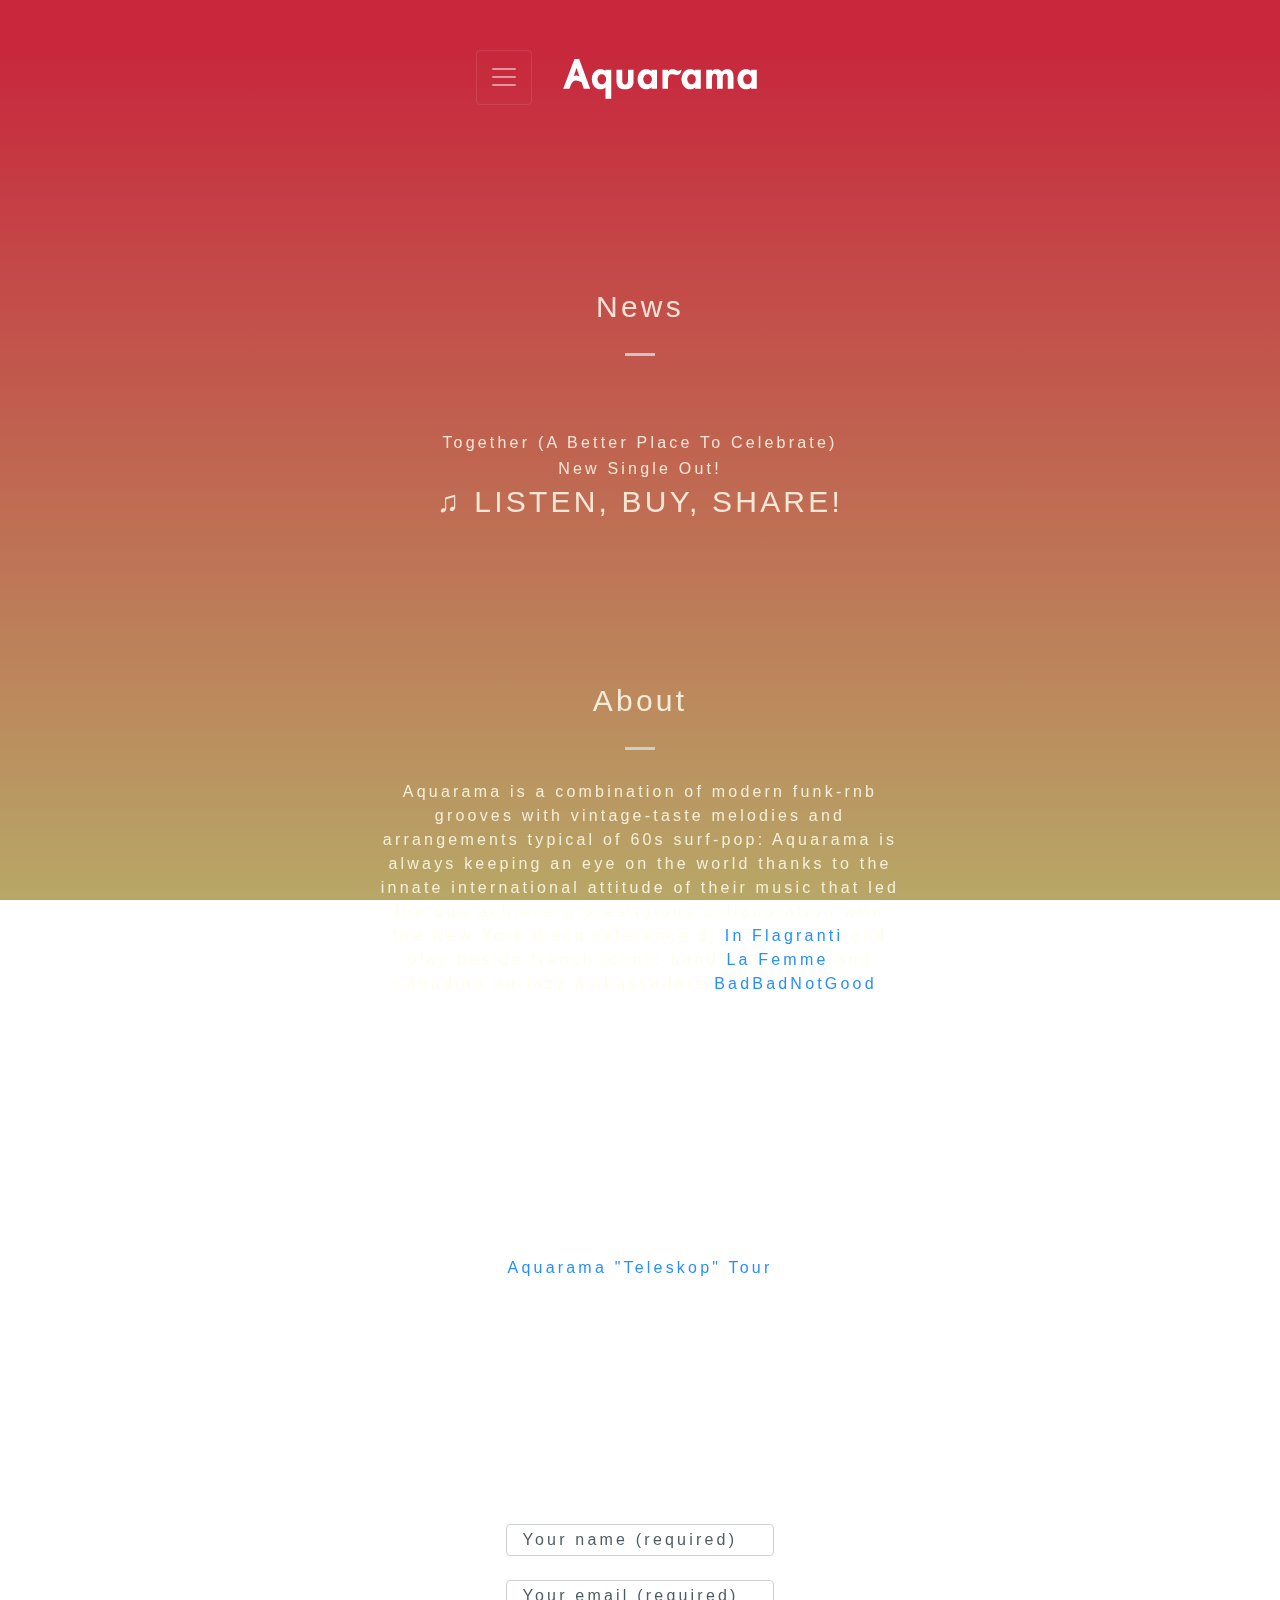
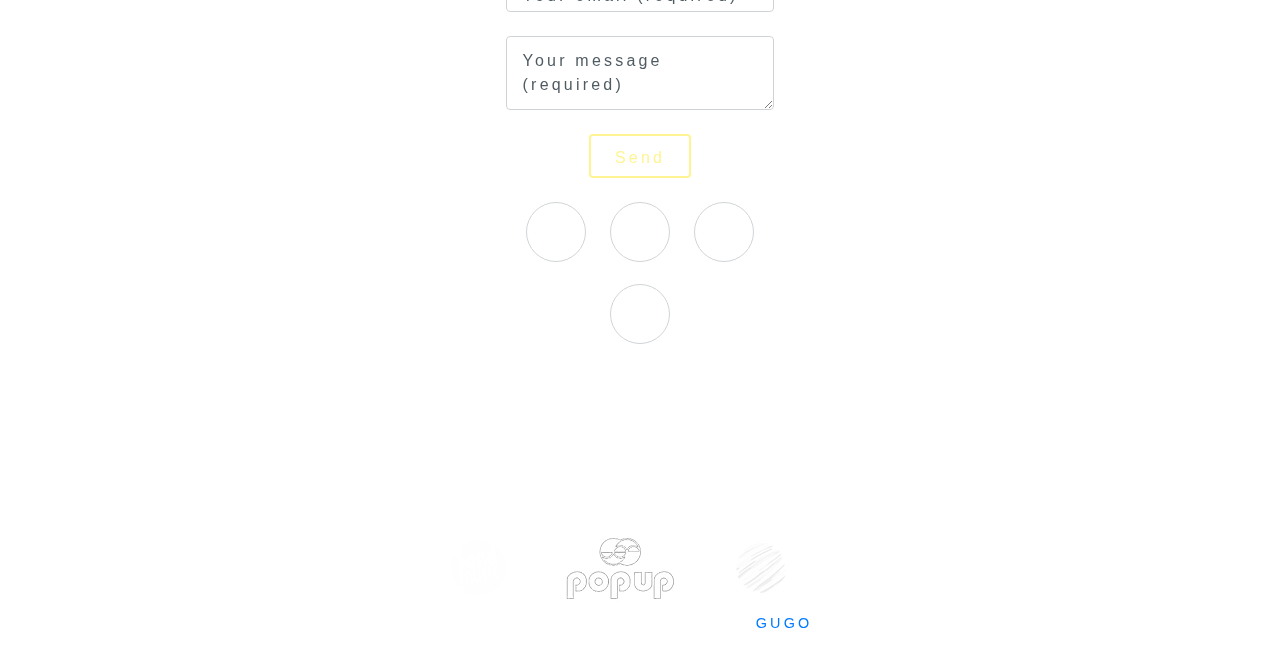
==== index.html @ 7acddb18 "Update index.html" ====
<!DOCTYPE HTML>
<!--
	Identity by HTML5 UP
	html5up.net | @ajlkn
	Free for personal and commercial use under the CCA 3.0 license (html5up.net/license)
-->
<html 	xmlns="http://www.w3.org/1999/xhtml"
		xmlns:og="http://ogp.me/ns#"
		xmlns:fb="http://www.facebook.com/2008/fbml">
	<head>
		<title>Aquarama ~ Pop Music, made in Italy</title>

  		<meta http-equiv="Content-Type" content="text/html; charset=utf-8" />
    	<meta charset='utf-8'/>
    	<meta name="robots" content="index,follow"/>
    	<meta name="author" content="GUGO">
    	<meta name="description" content="Aquarama is a Milan based pop duo. Their music is a combination of tropical grooves and 60s nuanced melodies. The debut album “Riva”, mastered by Grammy awarded Giovanni Versari, is out now on Fresh Yo! label.">
		<meta name="keywords" content="aquarama, riva, music, pop, milan, tropical, gruppo, musicale, band">
		<meta name="format-detection" content="telephone=no">
		<meta name="viewport" content="width=device-width, user-scalable=no, maximum-scale=1.0">
		<meta name="viewport" content="width=device-width, initial-scale=1" />	

		<meta property="fb:app_id" content="661350320705407" />
		<meta property="fb:admins" content="100000596375414"/>
		<meta property="og:title" content="AQUARAMA"/>
		<meta property="og:type" content="Music"/>
		<meta property="og:url" content="http://aquaramamusic.com"/>
		<meta property="og:image" content="http://aquaramamusic.com/images/lips.png"/>
		<meta property="og:description" content="Sandy warm vocal surfaces where colorful tropical rhythms glide alongside groovy basslines and vintage reverberating guitars" />

		<!-- favicon -->
	    <link rel="icon" type="image/png" href="images/favicon-16x16.png" sizes="16x16">
	    <link rel="icon" type="image/png" href="images/favicon-32x32.png" sizes="32x32">
	    <link rel="icon" type="image/png" href="images/favicon-96x96.png" sizes="96x96">
	
	    <link rel="apple-touch-icon" href="images/older-iPhone.png">
	    <link rel="apple-touch-icon" sizes="180x180" href="images/iPhone-6-Plus.png">
	    <link rel="apple-touch-icon" sizes="152x152" href="images/iPad-Retina.png">
	    <link rel="apple-touch-icon" sizes="167x167" href="images/iPad-Pro.png">


		<!--[if lte IE 8]><script src="assets/js/html5shiv.js"></script><![endif]-->
		<link rel="stylesheet" href="assets/css/main.css" />
		<!-- fontawesome -->
   		<link rel="stylesheet" href="assets/css/font-awesome/css/font-awesome.min.css">
		<!-- bootstrap css -->
    	<link rel="stylesheet" href="assets/css/bootstrap/bootstrap.min.css">
		<!-- animate CSS -->
    	<link rel="stylesheet" href="assets/css/animate/animate.css">

		<link rel="image_src" href="http://aquarama.com/images/lips.png"/>
		<!--[if lte IE 9]><link rel="stylesheet" href="assets/css/ie9.css" /><![endif]-->
		<!--[if lte IE 8]><link rel="stylesheet" href="assets/css/ie8.css" /><![endif]-->
		<noscript><link rel="stylesheet" href="assets/css/noscript.css" /></noscript>

	</head>

	<body class="is-loading">

		<script>
			  window.fbAsyncInit = function() {
			    FB.init({
			      appId      : '661350320705407',
			      xfbml      : true,
			      version    : 'v2.8'
			    });
			    FB.AppEvents.logPageView();
			  };

			  (function(d, s, id){
			     var js, fjs = d.getElementsByTagName(s)[0];
			     if (d.getElementById(id)) {return;}
			     js = d.createElement(s); js.id = id;
			     js.src = "//connect.facebook.net/en_US/sdk.js";
			     fjs.parentNode.insertBefore(js, fjs);
			   }(document, 'script', 'facebook-jssdk'));

			  
		</script>


		<div class="video-background">
    		<div class="video-foreground">
      			<iframe src="https://www.youtube.com/embed/WHdi-SFIKEo?controls=0&showinfo=0&rel=0&autoplay=1&mute=1&loop=1&playlist=tpJro1KFJJA;start=5" frameborder="0" allowfullscreen></iframe>
    		</div>
  		</div>

  	

		<!-- Wrapper -->

		<div id="wrapper">
	
			<!-- Navigation -->
	
			<nav class="navbar navbar-toggleable-md navbar-dark bg-faded">
  				<button class="navbar-toggler navbar-toggler-right" type="button" data-toggle="collapse" data-target="#navbarText" aria-controls="navbarText" aria-expanded="false" aria-label="Toggle navigation">
    			<span class="navbar-toggler-icon"></span>
  				</button>

				<a class="navbar-brand" href="http://aquaramamusic.com">
    				<img src="/images/Logo-Aquarama_W256xH80.png" width="256" height="80" class="d-inline-block align-top" alt="">
    			</a>

  				<div class="collapse navbar-collapse" id="navbarText">
    				<ul class="navbar-nav mr-auto" id="myNavStyle">
      					<li class="nav-item active">
        					<a class="nav-link" href="#about">About <span class="sr-only">(current)</span></a>
      					</li>
      					<li class="nav-item">
       						<a class="nav-link" href="#tour">Tour</a>
      					</li>
      					<li class="nav-item">
        					<a class="nav-link" href="#contact">Contact</a>
      					</li>
    				</ul>
  				</div>

			</nav>

			<!-- Main -->
	
			<section id="main">
	
				<header>					
					<span class="avatar"></span>
				</header>
	
			</section>
	
	
			<!-- News -->
	
			<section id="news">
	
				<div class="content-title wow animated fadeInDown" data-wow-duration="1s" data-wow-delay=".5s">
	
					<h2> News </h2>
					<div class="content-title-underline"></div>

					<br>
					<br>
					<h6>Together (A Better Place To Celebrate)</h6>
					<h6>New Single Out!</h6>

					<h2>
					<a href="https://ffm.to/aquarama-together" target="_blank">♫ LISTEN, BUY, SHARE!</a>

					</h2>
	
				</div>

							
				
				<br>
				<!-- 			
				<iframe src="https://open.spotify.com/follow/1/?uri=spotify:artist:7HJGhTtMvOU4rGt6iIypuc&size=detail&theme=dark" width="300" height="56" scrolling="no" frameborder="0" style="border:none; overflow:hidden;" allowtransparency="true">
				</iframe>

				<br>
				<br>

				<div class="fb-like" data-href="https://www.facebook.com/aquaramabandpage/" data-width="300" data-layout="standard" data-action="like" data-size="large" data-show-faces="true" data-share="true">
				</div>
 -->
				<br>
			
			</section>

			<!-- About -->

			<section id="about">
			
				<div class="content-title wow animated fadeInDown" data-wow-duration="1s" data-wow-delay=".5s">

					<h2> About </h2>
					<div class="content-title-underline"></div>

				</div>

				<div id="about-description">

					<p>Aquarama is a combination of modern funk-rnb grooves with vintage-taste melodies and arrangements typical of 60s surf-pop: Aquarama is always keeping an eye on the world thanks to the innate international attitude of their music that led the duo achieve a prestigious collaboration with the New York disco reference dj <a href="http://codek.com/" target="_blank">In Flagranti</a> and play beside french iconic band <a href="http://lafemmemusic.com/" target="_blank">La Femme</a> and canadian nu-jazz ambassadors <a href="http://badbadnotgood.com/" target="_blank">BadBadNotGood</a>.
					</p>

				</div>
						
			</section>


			<!-- Tour -->

			<section id="tour">
				
				<div class="content-box">
	
						<div class="content-title wow animated fadeInDown" data-wow-duration="0.5s" data-wow-delay="0.5s">
	
						<h2> Teleskop Tour Dates</h2>
						<div class="content-title-underline"></div>
	
						</div>
						
						<div class="container">
							<a href="https://www.songkick.com/artists/9107519" class="songkick-widget" data-theme="dark" data-other-artists="on" data-track-button="on" data-detect-style="true" data-font-color="#ffffff" data-background-color="#c32c2c" data-locale="en">Aquarama &quot;Teleskop&quot; Tour</a>
<script src="//widget.songkick.com/9107519/widget.js"></script>
	        	        	
							<div class="row wow animated fadeInUp" data-wow-duration="0.5s" data-wow-delay="0.5s">
	
						</div>
					</div>
				</div>	
	
			</section>


			<!-- Contact -->
		
			<section id="contact">

				<div class="content-title wow animated fadeInDown" data-wow-duration="1s" data-wow-delay=".5s">
					
					<h2> Contacts</h2>
					<div class="content-title-underline"></div>
				</div>

				<div class="contact-form">				
				
					<form id="contact-form" action="//formspree.io/info@aquaramamusic.com" method="POST">

						<div class="field">
							<input type="text" name="name" placeholder="Your name (required)">
						</div>

						<div class="field">
							<input type="email" name="_replyto" placeholder="Your email (required)">
						</div>

						<div class="field">
							<input type="hidden" name="_subject" value="Website contact" />
						</div>

						<div class="field">
							<textarea name="message" placeholder="Your message (required)"></textarea>
						</div>

						<input type="text" name="_gotcha" style="display:none" />
						<input type="submit" value="Send">
	
					</form>

					<ul class="icons">

						<li>
							<a href="https://www.facebook.com/aquaramabandpage/" target="_blank" class="fa-facebook">Facebook</a>
						</li>

						<li>
							<a href="https://www.instagram.com/aquaramaband/" target="_blank" class="fa-instagram">Instagram</a>
						</li>

						<li>
							<a href="https://open.spotify.com/artist/7HJGhTtMvOU4rGt6iIypuc" target="_blank" class="fa-spotify">Spotify</a>
						</li>

						<li>
							<a href="https://www.youtube.com/channel/UC3SkC9MnMQLpUHctrjpy8Aw" target="_blank" class="fa-youtube">Youtube</a>
						</li>

					</ul>

				</div>

				<br>
				<br>
				<br>
				<br>
				<br>
		
			</section>


			<!-- Footer -->

			<footer id="footer">

				<div class="label-wrapper">

        			<a href="https://freshyolabel.bandcamp.com/" target="_blank"><img class="labels" src="../../images/fy-w.png"></a>
        			<a href="https://www.sandmusic.fr/" target="_blank"><img class="labels" src="../../images/SandMusic_logoW.png"></a>
        			<a href="https://www.popup-records.de/" target="_blank"><img class="labels" src="../../images/Logo-Popup-negative.png"></a>
        			<a href="http://www.peermusic.it/" target="_blank"><img class="labels" src="../../images/Logo-Peer-negative.png"></a>

        		</div>

				<ul class="copyright">
					<li>&copy; Aquarama 2021</li>
					<li>Design: <a href="http://gugotorelli.com" target="_blank">GUGO</a></li>
				</ul>

			</footer>

		</div>

		<!-- Scripts -->
		<!--[if lte IE 8]><script src="assets/js/respond.min.js"></script><![endif]-->
		<script>
	
			if ('addEventListener' in window) {
				window.addEventListener('load', function() { document.body.className = document.body.className.replace(/\bis-loading\b/, ''); });
				document.body.className += (navigator.userAgent.match(/(MSIE|rv:11\.0)/) ? ' is-ie' : '');
				}
	
		</script>
				
		<script>
	
			(function(i,s,o,g,r,a,m){i['GoogleAnalyticsObject']=r;i[r]=i[r]||function(){
			(i[r].q=i[r].q||[]).push(arguments)},i[r].l=1*new Date();a=s.createElement(o),
			m=s.getElementsByTagName(o)[0];a.async=1;a.src=g;m.parentNode.insertBefore(a,m)
			})(window,document,'script','https://www.google-analytics.com/analytics.js','ga');
	
			ga('create', 'UA-69909326-2', 'auto');
			ga('send', 'pageview');
	
		</script>
	
		<script type="application/ld+json">
			
			{
				"@context": "http://schema.org",
				"@type": "MusicGroup",
				"name": "Aquarama",
				"url": "http://www.aquaramamusic.com",
				"image": [
					"../../images/Logo-Aquarama_W512xH160.png",
					"../../images/Aquarama-Mautone.png"
					],
				"sameAs": [
					"https://www.facebook.com/aquaramabandpage/",
					"https://www.instagram.com/aquaramaband/",
					"https://open.spotify.com/artist/7HJGhTtMvOU4rGt6iIypuc",
					"https://www.youtube.com/channel/UC3SkC9MnMQLpUHctrjpy8Aw"
					]
			}
	
		</script>
				
		<!-- JQuery -->
		<script src="assets/js/jquery-3.2.1.min.js"></script>

		<!-- Popper -->
		<script src="assets/js/popper.js"></script>
			
		<!-- bootstrap JS -->
		<script src="assets/js/bootstrap/bootstrap.min.js"></script>
		
		<!-- wow JS -->
		<script src="assets/js/wow/wow.min.js"></script>
		
		<!-- custom JS -->
		<script src="assets/js/custom.js"></script>

	</body>

</html>
---- assets/css/main.css ----
@charset "UTF-8";
@import url(font-awesome.min.css);
@import url("https://fonts.googleapis.com/css?family=Source+Sans+Pro:300");

/*
	Identity by HTML5 UP
	html5up.net | @ajlkn
	Free for personal and commercial use under the CCA 3.0 license (html5up.net/license)
*/

/* Reset */

	html, body, div, span, applet, object, iframe, h1, h2, h3, h4, h5, h6, p, blockquote, pre, a, abbr, acronym, address, big, cite, code, del, dfn, em, img, ins, kbd, q, s, samp, small, strike, strong, sub, sup, tt, var, b, u, i, center, dl, dt, dd, ol, ul, li, fieldset, form, label, legend, table, caption, tbody, tfoot, thead, tr, th, td, article, aside, canvas, details, embed, figure, figcaption, footer, header, hgroup, menu, nav, output, ruby, section, summary, time, mark, audio, video {
		margin: 0;
		padding: 0;
		border: 0;
		font-size: 100%;
		font: inherit;
		/*vertical-align: baseline;*/
	}

	article, aside, details, figcaption, figure, footer, header, hgroup, menu, nav, section {
		display: block;
	}

	body {
	}

	ol, ul {
		list-style: none;
	}

	blockquote, q {
		quotes: none;
	}

	blockquote:before, blockquote:after, q:before, q:after {
		content: '';
		content: none;
	}

	table {
		border-collapse: collapse;
		border-spacing: 0;
	}

	body {
		-webkit-text-size-adjust: none;
	}

/* Box Model */

	*, *:before, *:after {
		-moz-box-sizing: border-box;
		-webkit-box-sizing: border-box;
		box-sizing: border-box;
	}

/* Basic */

	@media screen and (max-width: 480px) {

		html, body {
			min-width: 320px;
		}

	}

	body.is-loading *, body.is-loading *:before, body.is-loading *:after {
		-moz-animation: none !important;
		-webkit-animation: none !important;
		-ms-animation: none !important;
		animation: none !important;
		-moz-transition: none !important;
		-webkit-transition: none !important;
		-ms-transition: none !important;
		transition: none !important;
	}

	html {
		height: 100%;
	}

	body {
		height: 100%;
		background-color: #000000;
		background-image: -moz-linear-gradient(60deg, rgba(250, 49, 76, 1) 5%, rgba(255, 242, 129, 1));
		background-image: -webkit-linear-gradient(60deg, rgba(250, 49, 76, 1) 5%, rgba(255, 242, 129, 1));
		background-image: -ms-linear-gradient(60deg, rgba(250, 49, 76, 1) 5%, rgba(255, 242, 129, 1));
		background-image: linear-gradient(60deg, rgba(250, 49, 76, 1) 5%, rgba(255, 242, 129, 1));
		background-repeat: no-repeat;
		background-size: cover;
		background-position: center center;
		background-attachment: fixed;
	}

		body:after {
			content: '';
			display: block;
			position: fixed;
			top: 0;
			left: 0;
			width: 100%;
			height: inherit;
			opacity: 0.2;
			z-index: 1;
			background-color: #000000;
			/*background-image: url("images/overlay.png"), -moz-linear-gradient(60deg, rgba(255, 165, 150, 0.5) 5%, rgba(0, 228, 255, 0.35));
			background-image: url("images/overlay.png"), -webkit-linear-gradient(60deg, rgba(255, 165, 150, 0.5) 5%, rgba(0, 228, 255, 0.35));
			background-image: url("images/overlay.png"), -ms-linear-gradient(60deg, rgba(255, 165, 150, 0.5) 5%, rgba(0, 228, 255, 0.35));
			background-image: url("images/overlay.png"), linear-gradient(60deg, rgba(255, 165, 150, 0.5) 5%, rgba(0, 228, 255, 0.35));*/
			background-repeat: repeat,			no-repeat;
			background-size: 100px 100px, cover;
			background-position: top left,		center center;
			-moz-transition: opacity 1.75s ease-out;
			-webkit-transition: opacity 1.75s ease-out;
			-ms-transition: opacity 1.75s ease-out;
			transition: opacity 1.75s ease-out;
		}

		body.is-loading:after {
			opacity: 1;
		}

/* Type */

	body, input, select, textarea {
		color: #f3f3f3;
		font-family: "Source Sans Pro", Helvetica, sans-serif;
		font-size: 14pt;
		font-weight: 300;
		letter-spacing: 0.2em;
		/*text-transform: uppercase;*/
	}

		@media screen and (max-width: 1680px) {

			body, input, select, textarea {
				font-size: 11pt;
			}

		}

		@media screen and (max-width: 480px) {

			body, input, select, textarea {
				font-size: 10pt;
				/*line-height: 1.75;*/
			}

		}

	a {
		-moz-transition: color 0.2s ease, border-color 0.2s ease;
		-webkit-transition: color 0.2s ease, border-color 0.2s ease;
		-ms-transition: color 0.2s ease, border-color 0.2s ease;
		transition: color 0.2s ease, border-color 0.2s ease;
		color: inherit;
		text-decoration: none;
	}

		a:before {
			-moz-transition: color 0.2s ease, text-shadow 0.2s ease;
			-webkit-transition: color 0.2s ease, text-shadow 0.2s ease;
			-ms-transition: color 0.2s ease, text-shadow 0.2s ease;
			transition: color 0.2s ease, text-shadow 0.2s ease;
		}

		a:hover {
			color: #005e9f;
		}

	strong, b {
		color: #fff281;
		font-style: bold;
	}

	em, i {
		font-style: italic;
	}

	p {
		margin: 0 0 1.5em 0;
	}

	h1, h2, h3, h4, h5, h6 {
		color: #f3f3f3;
		/*line-height: 1em;*/
		margin: 0 0 0.75em 0;
	}

		h1 a, h2 a, h3 a, h4 a, h5 a, h6 a {
			color: inherit;
			text-decoration: none;
		}
/*
	h1 {
		font-size: 1.4em;
		letter-spacing: 0.22em;
		margin: 0 0 0.525em 0;
	}

	#contact {
		color: #fff281;
	}

	h2 {
		font-size: 0.8em;
	}

	h3 {
		font-size: 0.6em;
	}

	h4 {
		font-size: 2em;
		color: #fff281 !important;
	}

	h5 {
		font-size: 1.4em;
		color: #fff281 !important;
	}

	h6 {
		font-size: 0.4em;
	}*/

	@media screen and (max-width: 480px) {

		h1 {
			font-size: 1.65em;
		}

	}

	sub {
		font-size: 0.8em;
		position: relative;
		top: 0.5em;
	}

	sup {
		font-size: 0.8em;
		position: relative;
		top: -0.5em;
	}

	hr {
		border: 0;
		border-bottom: solid 1px #c8cccf;
		margin: 3em 0;
	}

	




/* Form */


div .contact-form{
	width: 80%;
	margin: auto;
}
	form {
		margin: 0 0 1.5em 0;
	}

		form > .field {
			margin: 0 0 1.5em 0;
		}

			form > .field > :last-child {
				margin-bottom: 0;
			}

	label {
		color: #313f47;
		display: block;
		font-size: 0.5em;
		margin: 0 0 0.75em 0;
	}

	input[type="text"],
	input[type="password"],
	input[type="email"],
	input[type="tel"],
	select,
	textarea {
		-moz-appearance: none;
		-webkit-appearance: none;
		-ms-appearance: none;
		appearance: none;
		border-radius: 4px;
		border: solid 1px #c8cccf;
		color: #616f77;
		display: block;
		outline: 0;
		padding: 0 1em;
		text-decoration: none;
		width: 100%;
	}

		input[type="text"]:invalid,
		input[type="password"]:invalid,
		input[type="email"]:invalid,
		input[type="tel"]:invalid,
		select:invalid,
		textarea:invalid {
			box-shadow: none;
		}

		input[type="text"]:focus,
		input[type="password"]:focus,
		input[type="email"]:focus,
		input[type="tel"]:focus,
		select:focus,
		textarea:focus {
			border-color: #ff7496;
		}

	.select-wrapper {
		text-decoration: none;
		display: block;
		position: relative;
	}

		.select-wrapper:before {
			content: "";
			-moz-osx-font-smoothing: grayscale;
			-webkit-font-smoothing: antialiased;
			font-family: FontAwesome;
			font-style: normal;
			font-weight: normal;
			text-transform: none !important;
		}

		.select-wrapper:before {
			color: #c8cccf;
			display: block;
			height: 2.75em;
			line-height: 2.75em;
			pointer-events: none;
			position: absolute;
			right: 0;
			text-align: center;
			top: 0;
			width: 2.75em;
		}

		.select-wrapper select::-ms-expand {
			display: none;
		}

	input[type="text"],
	input[type="password"],
	input[type="email"],
	select {
		height: 2.0em;
	}

	textarea {
		padding: 0.75em 1em;
	}

	input[type="checkbox"],
	input[type="radio"] {
		-moz-appearance: none;
		-webkit-appearance: none;
		-ms-appearance: none;
		appearance: none;
		display: block;
		float: left;
		margin-right: -2em;
		opacity: 0;
		width: 1em;
		z-index: -1;
	}

		input[type="checkbox"] + label,
		input[type="radio"] + label {
			text-decoration: none;
			color: #616f77;
			cursor: pointer;
			display: inline-block;
			font-size: 1em;
			font-weight: 300;
			padding-left: 2.4em;
			padding-right: 0.75em;
			position: relative;
		}

			input[type="checkbox"] + label:before,
			input[type="radio"] + label:before {
				-moz-osx-font-smoothing: grayscale;
				-webkit-font-smoothing: antialiased;
				font-family: FontAwesome;
				font-style: normal;
				font-weight: normal;
				text-transform: none !important;
			}

			input[type="checkbox"] + label:before,
			input[type="radio"] + label:before {
				border-radius: 4px;
				border: solid 1px #c8cccf;
				content: '';
				display: inline-block;
				height: 1.65em;
				left: 0;
				line-height: 1.58125em;
				position: absolute;
				text-align: center;
				top: 0.15em;
				width: 1.65em;
			}

		input[type="checkbox"]:checked + label:before,
		input[type="radio"]:checked + label:before {
			color: #ff7496;
			content: '\f00c';
		}

		input[type="checkbox"]:focus + label:before,
		input[type="radio"]:focus + label:before {
			border-color: #ff7496;
		}

	input[type="checkbox"] + label:before {
		border-radius: 4px;
	}

	input[type="radio"] + label:before {
		border-radius: 100%;
	}

	::-webkit-input-placeholder {
		color: #313f47 !important;
		opacity: 1.0;
	}

	:-moz-placeholder {
		color: #313f47 !important;
		opacity: 1.0;
	}

	::-moz-placeholder {
		color: #313f47 !important;
		opacity: 1.0;
	}

	:-ms-input-placeholder {
		color: #313f47 !important;
		opacity: 1.0;
	}

	.formerize-placeholder {
		color: #313f47 !important;
		opacity: 1.0;
	}

/* Icon */

	.icon {
		text-decoration: none;
		position: relative;
		border-bottom: none;
	}

		.icon:before {
			-moz-osx-font-smoothing: grayscale;
			-webkit-font-smoothing: antialiased;
			font-family: FontAwesome;
			font-style: normal;
			font-weight: normal;
			text-transform: none !important;
		}

		.icon > .label {
			display: none;
		}

/* List */

	ol {
		list-style: decimal;
		margin: 0 0 1.5em 0;
		padding-left: 1.25em;
	}

		ol li {
			padding-left: 0.25em;
		}

	ul {
		list-style: disc;
		margin: 0 0 1.5em 0;
		padding-left: 1em;
	}

		ul li {
			padding-left: 0.5em;
		}

		ul.alt {
			list-style: none;
			padding-left: 0;
		}

			ul.alt li {
				border-top: solid 1px #c8cccf;
				padding: 0.5em 0;
			}

				ul.alt li:first-child {
					border-top: 0;
					padding-top: 0;
				}

		ul.icons {
			cursor: default;
			list-style: none;
			padding-left: 0;
			margin-top: -0.675em;
		}

			ul.icons li {
				display: inline-block;
				padding: 0.675em 0.5em;
			}

				ul.icons li a {
					text-decoration: none;
					position: relative;
					display: block;
					width: 3.75em;
					height: 3.75em;
					border-radius: 100%;
					border: solid 1px #c8cccf;
					line-height: 3.75em;
					overflow: hidden;
					text-align: center;
					text-indent: 3.75em;
					white-space: nowrap;
				}

					ul.icons li a:before {
						-moz-osx-font-smoothing: grayscale;
						-webkit-font-smoothing: antialiased;
						font-family: FontAwesome;
						font-style: normal;
						font-weight: normal;
						text-transform: none !important;
					}

					ul.icons li a:before {
						color: #ffffff;
						/*text-shadow: 1.25px 0px 0px #c8cccf, -1.25px 0px 0px #c8cccf, 0px 1.25px 0px #c8cccf, 0px -1.25px 0px #c8cccf;*/
					}

					ul.icons li a:hover:before {
						text-shadow: 1.25px 0px 0px #ff7496, -1.25px 0px 0px #ff7496, 0px 1.25px 0px #ff7496, 0px -1.25px 0px #ff7496;
					}

					ul.icons li a:before {
						position: absolute;
						top: 0;
						left: 0;
						width: inherit;
						height: inherit;
						font-size: 1.85rem;
						line-height: inherit;
						text-align: center;
						text-indent: 0;
					}

					ul.icons li a:hover {
						border-color: #ff7496;
					}

			@media screen and (max-width: 480px) {

				ul.icons li a:before {
					font-size: 1.5rem;
				}

			}

		ul.actions {
			cursor: default;
			list-style: none;
			padding-left: 0;
		}

			ul.actions li {
				display: inline-block;
				padding: 0 0.75em 0 0;
				vertical-align: middle;
			}

				ul.actions li:last-child {
					padding-right: 0;
				}

	dl {
		margin: 0 0 1.5em 0;
	}

		dl dt {
			display: block;
			margin: 0 0 0.75em 0;
		}

		dl dd {
			margin-left: 1.5em;
		}

/* Button */

	input[type="submit"],
	input[type="reset"],
	input[type="button"],
	button,
	.button {
		-moz-appearance: none;
		-webkit-appearance: none;
		-ms-appearance: none;
		appearance: none;
		-moz-transition: background-color 0.2s ease-in-out, border-color 0.2s ease-in-out, color 0.2s ease-in-out;
		-webkit-transition: background-color 0.2s ease-in-out, border-color 0.2s ease-in-out, color 0.2s ease-in-out;
		-ms-transition: background-color 0.2s ease-in-out, border-color 0.2s ease-in-out, color 0.2s ease-in-out;
		transition: background-color 0.2s ease-in-out, border-color 0.2s ease-in-out, color 0.2s ease-in-out;
		display: inline-block;
		height: 2.75em;
		line-height: 2.75em;
		padding: 0 1.5em;
		background-color: transparent;
		border-radius: 4px;
		border: solid 2px #fff281;
		color: #fff281 !important;
		cursor: pointer;
		text-align: center;
		text-decoration: none;
		white-space: nowrap;
	}

		input[type="submit"]:hover,
		input[type="reset"]:hover,
		input[type="button"]:hover,
		button:hover,
		.button:hover {
			border-color: #005e9f;
			color: #005e9f !important;
		}

		input[type="submit"].icon,
		input[type="reset"].icon,
		input[type="button"].icon,
		button.icon,
		.button.icon {
			padding-left: 1.35em;
		}

			input[type="submit"].icon:before,
			input[type="reset"].icon:before,
			input[type="button"].icon:before,
			button.icon:before,
			.button.icon:before {
				margin-right: 0.5em;
			}

		input[type="submit"].fit,
		input[type="reset"].fit,
		input[type="button"].fit,
		button.fit,
		.button.fit {
			display: block;
			width: 100%;
			margin: 0 0 0.75em 0;
		}

		input[type="submit"].small,
		input[type="reset"].small,
		input[type="button"].small,
		button.small,
		.button.small {
			font-size: 0.8em;
		}

		input[type="submit"].big,
		input[type="reset"].big,
		input[type="button"].big,
		button.big,
		.button.big {
			font-size: 1.35em;
		}

		input[type="submit"].disabled, input[type="submit"]:disabled,
		input[type="reset"].disabled,
		input[type="reset"]:disabled,
		input[type="button"].disabled,
		input[type="button"]:disabled,
		button.disabled,
		button:disabled,
		.button.disabled,
		.button:disabled {
			-moz-pointer-events: none;
			-webkit-pointer-events: none;
			-ms-pointer-events: none;
			pointer-events: none;
			opacity: 0.5;
		}

/* GENERAL CONTENT */

.content-box {
    padding: 60px 0;
}

.content-title h2 {
    font-size: 30px;
    font-weight: 500;
    text-align: center;
    margin: 0 0 30px 0;
}

.content-title-underline {
    width: 30px;
    height: 3px;
    background-color: #CFDBD5;
    margin: 0 auto 30px auto;
}

/* NAVIGATION */

#myNavStyle a {
	color: #fffded;
}

/* Main */

	#main {
		position: relative;
		max-width: 100%;
		min-width: 27em;
		padding: 4.5em 3em 1em 3em ;
		/*background: rgba(255,255,0,0);*/
		/*background-color: #e6314c;*/
		color: #fffded;;
		border-radius: 4px;
		cursor: default;
		opacity: 0.9;
		text-align: center;
		-moz-transform-origin: 50% 50%;
		-webkit-transform-origin: 50% 50%;
		-ms-transform-origin: 50% 50%;
		transform-origin: 50% 50%;
		-moz-transform: rotateX(0deg);
		-webkit-transform: rotateX(0deg);
		-ms-transform: rotateX(0deg);
		transform: rotateX(0deg);
		-moz-transition: opacity 1s ease, -moz-transform 1s ease;
		-webkit-transition: opacity 1s ease, -webkit-transform 1s ease;
		-ms-transition: opacity 1s ease, -ms-transform 1s ease;
		transition: opacity 1s ease, transform 1s ease;
	}



/*	#message {
		max-width: 480px;
		margin: auto;
		padding: 10px;
		background-color: rgba(29,29,28,0.5);
	}*/

	.fb-like {
		margin: 10px;
	}

	#main span {
		opacity: 0.95;
	}


		@media screen and (max-width: 480px) {

			#main {
				min-width: 0;
				width: 100%;
				padding: 4em 2em 2.5em 2em ;
			}

			#main .avatar:before {
				left: -2em;
				width: calc(100% + 4em);
			}

			#bgvid {
        		display: none;
    		}

    		#logo-aquarama {
    			left: -2em;
    			width: calc(100% + 4em);
    		}

		}

		body.is-loading #main {
			opacity: 0;
			-moz-transform: rotateX(15deg);
			-webkit-transform: rotateX(15deg);
			-ms-transform: rotateX(15deg);
			transform: rotateX(15deg);
		}

/* News */
	
	#news {
		position: relative;
		max-width: 50%;
		min-width: 27em;
		padding: 4.5em 3em 1em 3em ;
		/*background: rgba(255,255,0,0);*/
		/*background-color: #fff281;*/
		color: #fffded;;
		border-radius: 4px;
		cursor: default;
		opacity: 0.85;
		text-align: center;
	}

/* About */
	
	#about {
		position: relative;
		max-width: 50%;
		min-width: 27em;
		padding: 4.5em 3em 1em 3em ;
		/*background: rgba(255,255,0,0);*/
		/*background-color: #fff281;*/
		color: #fffded;;
		border-radius: 4px;
		cursor: default;
		opacity: 0.85;
		text-align: center;
	}

/* Tour */

	#tour {
		position: relative;
		width: 70%;
		min-width: 27em;
		padding: 4.5em 3em 1em 3em ;
		/*background: rgba(255,255,0,0);*/
		/*background-color: #3fada8;*/
		color: #fffded;
		border-radius: 4px;
		cursor: default;
		opacity: 0.85;
		text-align: center;
	}

	.tour-item {
/*    padding: 20px 0;*/
    margin-bottom: 20px;
    cursor: pointer;
	}

	.tour-item-date a {
	    float: left;
	    padding: 15px;
	    margin-bottom: 25px;
	    margin-right: 25px;
	    width: 120px;
	    height: 100px;
	    text-align: center;
	    color: #fff281;
	}
	
	.tour-item:hover .tour-item-date a {
	    background-color: #242423;
	    color: #005e9f;
	}
	
	.tour-item-title h3 {
	    font-size: 15px;
	    font-weight: 200;
	    margin: 0 0 10px 0;
	    color: #fff281;
	    text-align: left;
	}
	
	.tour-item-info {
	    margin: 0;
	    padding-left: 85px;
	    text-align: left;
	}

	.tour-item-info a {
		font-size: 9px;
	    font-weight: 200;
	    line-height: 1px;
	    margin: 0 0 10px 0;
	    color: #fffded;
	    text-align: left;
	}
	.tour-siae-info a {
		font-size: 9px;
	    font-weight: 200;
	    line-height: 1px;
	    margin: 0 0 10px 0;
	    color: #e6314c;
	    text-align: left;
	}

/* Contact */

	#contact {
		position: relative;
		max-width: 50%;
		min-width: 27em;
		padding: 4.5em 3em 1em 3em ;
		/*background: rgba(255,255,0,0);*/
		/*background-color: #005e9f	;*/
		border-radius: 4px;
		cursor: default;
		color: #fffded;
		opacity: 0.85;
		text-align: center;
	}

/* Footer */

	#footer {
		-moz-align-self: -moz-flex-end;
		-webkit-align-self: -webkit-flex-end;
		-ms-align-self: -ms-flex-end;
		align-self: flex-end;
		width: 100%;
		padding: 1em 0 0 0;
		color: rgba(255, 255, 255, 0.75);
		cursor: default;
		text-align: center;
	}

		#footer .copyright {
			margin: 0;
			padding: 0;
			font-size: 0.9em;
			list-style: none;
		}

			#footer .copyright li {
				display: inline-block;
				margin: 0 0 0 0.45em;
				padding: 0 0 0 0.85em;
				border-left: solid 1px rgba(255, 255, 255, 0.5);
				line-height: 1;
			}

				#footer .copyright li:first-child {
					border-left: 0;
				}

	img.labels {
		/*background-color: red;*/
		margin: auto;
		margin: 10px 26px;
		height: 20%;
	}

/* Wrapper */

	#wrapper {
		display: -moz-flex;
		display: -webkit-flex;
		display: -ms-flex;
		display: flex;
		-moz-align-items: center;
		-webkit-align-items: center;
		-ms-align-items: center;
		align-items: center;
		-moz-justify-content: space-between;
		-webkit-justify-content: space-between;
		-ms-justify-content: space-between;
		justify-content: space-between;
		-moz-flex-direction: column;
		-webkit-flex-direction: column;
		-ms-flex-direction: column;
		flex-direction: column;
		-moz-perspective: 1000px;
		-webkit-perspective: 1000px;
		-ms-perspective: 1000px;
		perspective: 1000px;
		position: relative;
		min-height: 100%;
		padding: 1.5em;
		z-index: 2;
	}

		#wrapper > * {
			z-index: 1;
		}

		#wrapper:before {
			content: '';
			display: block;
		}

		@media screen and (max-width: 360px) {

			#wrapper {
				padding: 0.75em;
			}

		}

		body.is-ie #wrapper {
			height: 100%;
		}

.video-background {
  	background-image: -moz-linear-gradient(180deg, rgba(250, 49, 76, 1) 5%, rgba(230, 210, 129, 1));
	background-image: -webkit-linear-gradient(180deg, rgba(250, 49, 76, 1) 5%, rgba(230, 210, 129, 1));
	background-image: -ms-linear-gradient(180deg, rgba(250, 49, 76, 1) 5%, rgba(230, 210, 129, 1));
	background-image: linear-gradient(180deg, rgba(250, 49, 76, 1) 5%, rgba(230, 210, 129, 1));
	background-repeat: no-repeat;
	background-size: cover;
	background-position: center center;
  position: fixed;
  top: 0; right: 0; bottom: 0; left: 0;
  z-index: -99;
}

.video-foreground,
.video-background iframe {
  position: absolute;
  top: 0;
  left: 0;
  width: 100%;
  height: 100%;
  pointer-events: none;
}


@media (min-aspect-ratio: 16/9) {
	.video-foreground { height: 300%; top: -100%; }
}

@media (max-aspect-ratio: 16/9) {
	.video-foreground { width: 300%; left: -100%; }
}

@media only screen and (max-width: 768px) {
.video-foreground {display:none;} 
	body {
		background-color: #ffffff;
		background-image: -moz-linear-gradient(60deg, rgba(250, 49, 76, 1) 5%, rgba(255, 242, 129, 1));
		background-image: -webkit-linear-gradient(60deg, rgba(250, 49, 76, 1) 5%, rgba(255, 242, 129, 1));
		background-image: -ms-linear-gradient(60deg, rgba(250, 49, 76, 1) 5%, rgba(255, 242, 129, 1));
		background-image: linear-gradient(60deg, rgba(250, 49, 76, 1) 5%, rgba(255, 242, 129, 1));
		background-repeat: no-repeat;
		background-size: cover;
		background-position: center center;
	}
}

@media screen and (max-width: 480px) {
.video-foreground {display:none;} 
	body {
		background-color: #ffffff;
		background-image: -moz-linear-gradient(60deg, rgba(250, 49, 76, 1) 5%, rgba(255, 242, 129, 1));
		background-image: -webkit-linear-gradient(60deg, rgba(250, 49, 76, 1) 5%, rgba(255, 242, 129, 1));
		background-image: -ms-linear-gradient(60deg, rgba(250, 49, 76, 1) 5%, rgba(255, 242, 129, 1));
		background-image: linear-gradient(60deg, rgba(250, 49, 76, 1) 5%, rgba(255, 242, 129, 1));
		background-repeat: no-repeat;
		background-size: cover;
		background-position: center center;
	}
}
---- assets/css/ie9.css ----
/*
	Identity by HTML5 UP
	html5up.net | @ajlkn
	Free for personal and commercial use under the CCA 3.0 license (html5up.net/license)
*/

/* Basic */

	body {
		background-image: url("../../images/bg.jpg");
		background-repeat: no-repeat;
		background-size: cover;
		background-position: bottom center;
		background-attachment: fixed;
	}

		body:after {
			display: none;
		}

/* List */

	ul.icons li a:before {
		color: #c8cccf;
	}

	ul.icons li a:hover:before {
		color: #ff7496;
	}

/* Wrapper */

	#wrapper {
		text-align: center;
	}

/* Main */

	#main {
		display: inline-block;
	}
---- assets/css/ie8.css ----
/*
	Identity by HTML5 UP
	html5up.net | @ajlkn
	Free for personal and commercial use under the CCA 3.0 license (html5up.net/license)
*/

/* List */

	ul.icons li a {
		-ms-behavior: url("assets/js/PIE.htc");
	}

		ul.icons li a:before {
			text-align: center;
			font-size: 26px;
		}

/* Main */

	#main {
		-ms-behavior: url("assets/js/PIE.htc");
	}

		#main .avatar img {
			-ms-behavior: url("assets/js/PIE.htc");
		}

/* Footer */

	#footer {
		color: #fff;
	}

		#footer .copyright li {
			border-left: solid 1px #fff;
		}
---- assets/css/noscript.css ----
/*
	Identity by HTML5 UP
	html5up.net | @ajlkn
	Free for personal and commercial use under the CCA 3.0 license (html5up.net/license)
*/

/* Basic */

	body:after {
		display: none;
	}

/* Main */

	#main {
		-moz-transform: none !important;
		-webkit-transform: none !important;
		-ms-transform: none !important;
		transform: none !important;
		opacity: 1 !important;
	}
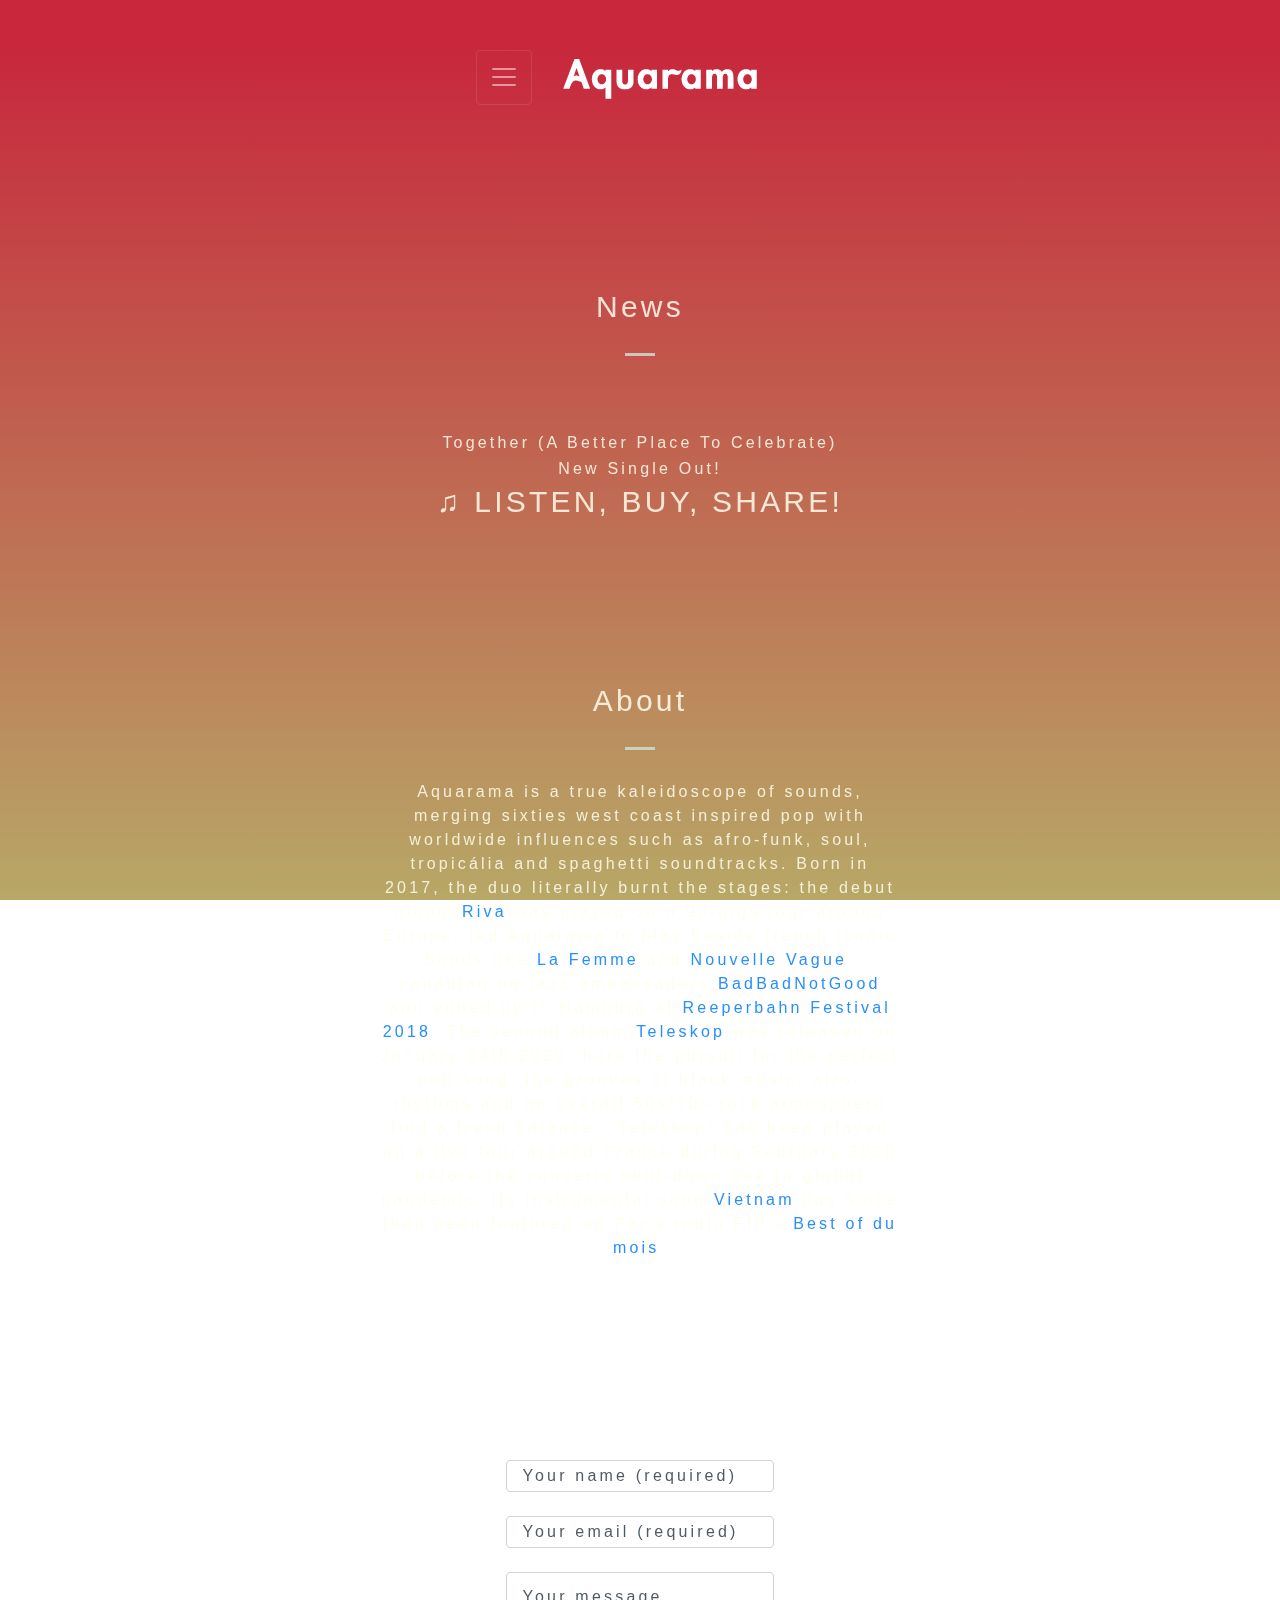
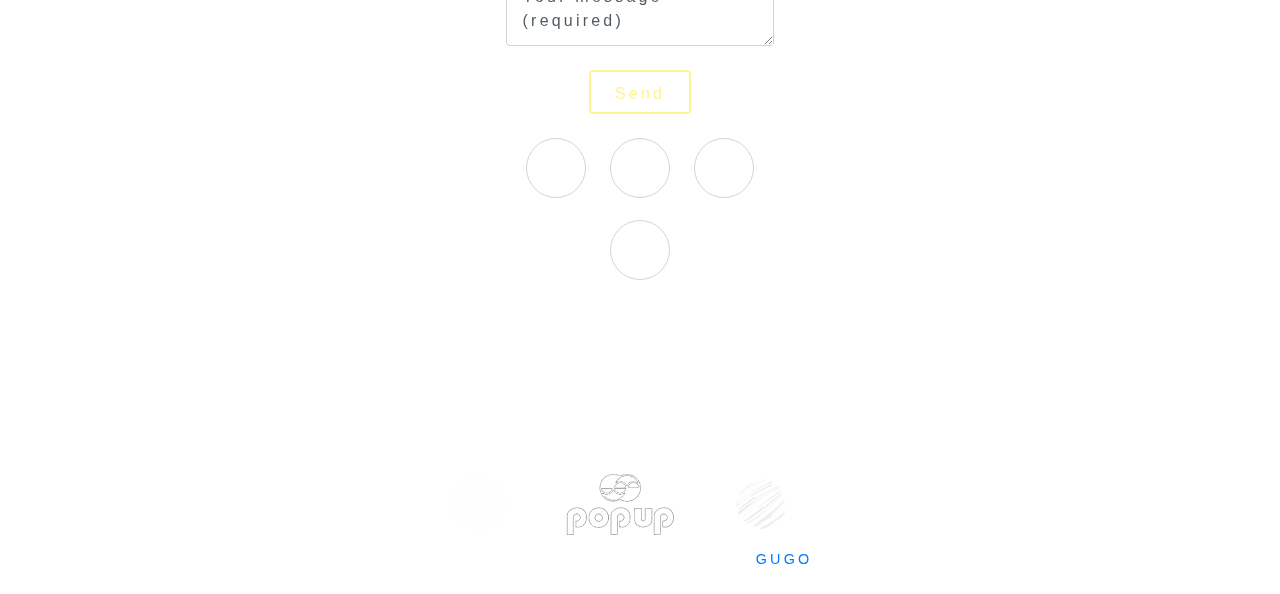
==== commit d0b33070: "New Bio" ====
--- a/index.html
+++ b/index.html
@@ -19,6 +19,7 @@
 		<meta name="format-detection" content="telephone=no">
 		<meta name="viewport" content="width=device-width, user-scalable=no, maximum-scale=1.0">
 		<meta name="viewport" content="width=device-width, initial-scale=1" />	
+		<meta name="facebook-domain-verification" content="xu0tg312lqvwdsi2pb9ad7otkqo07y" />
 
 		<meta property="fb:app_id" content="661350320705407" />
 		<meta property="fb:admins" content="100000596375414"/>
@@ -179,9 +180,8 @@
 				</div>
 
 				<div id="about-description">
-
-					<p>Aquarama is a combination of modern funk-rnb grooves with vintage-taste melodies and arrangements typical of 60s surf-pop: Aquarama is always keeping an eye on the world thanks to the innate international attitude of their music that led the duo achieve a prestigious collaboration with the New York disco reference dj <a href="http://codek.com/" target="_blank">In Flagranti</a> and play beside french iconic band <a href="http://lafemmemusic.com/" target="_blank">La Femme</a> and canadian nu-jazz ambassadors <a href="http://badbadnotgood.com/" target="_blank">BadBadNotGood</a>.
-					</p>
+					<p>Aquarama is a true kaleidoscope of sounds, merging sixties west coast inspired pop with worldwide influences such as afro-funk, soul, tropicália and spaghetti soundtracks.
+					Born in 2017, the duo literally burnt the stages: the debut album <a href="https://spoti.fi/3coPKhp" target="_blank">Riva</a> was played on a 90-gigs tour around Europe, led Aquarama to play beside french iconic bands like <a href="http://lafemmemusic.com/" target="_blank">La Femme</a> and <a href="https://en.wikipedia.org/wiki/Nouvelle_Vague_(band)" target="_blank">Nouvelle Vague</a>, canadian nu-jazz ambassadors <a href="http://badbadnotgood.com/" target="_blank">BadBadNotGood</a> and ended up in Hamburg at <a href="https://www.reeperbahnfestival.com/en/frontpage" target="_blank">Reeperbahn Festival 2018</a>. The second album <a href="https://spoti.fi/3daXgLM" target="_blank">Teleskop</a> was released on January 24th 2020, here the pursuit for the perfect pop song, the grooves of black music, afro-rhythms and an overall 60s/70s rock atmosphere find a fresh balance. "Teleskop" has been played on a live tour around France during February 2020 before the concerts shut-down due to global pandemic. Its instrumental song <a href="https://spoti.fi/2QBh2bD" target="_blank">Vietnam</a> has since then been featured on Paris radio FIP's <a href="https://open.spotify.com/playlist/4nutUe1JAzhJSna4mwSIw1?si=mWt4QxFASwep5gZHaMrC8Q" target="_blank">Best of du mois</a>.</p>
 
 				</div>
 						
@@ -190,7 +190,7 @@
 
 			<!-- Tour -->
 
-			<section id="tour">
+<!-- 			<section id="tour">
 				
 				<div class="content-box">
 	
@@ -211,7 +211,7 @@
 					</div>
 				</div>	
 	
-			</section>
+			</section> -->
 
 
 			<!-- Contact -->
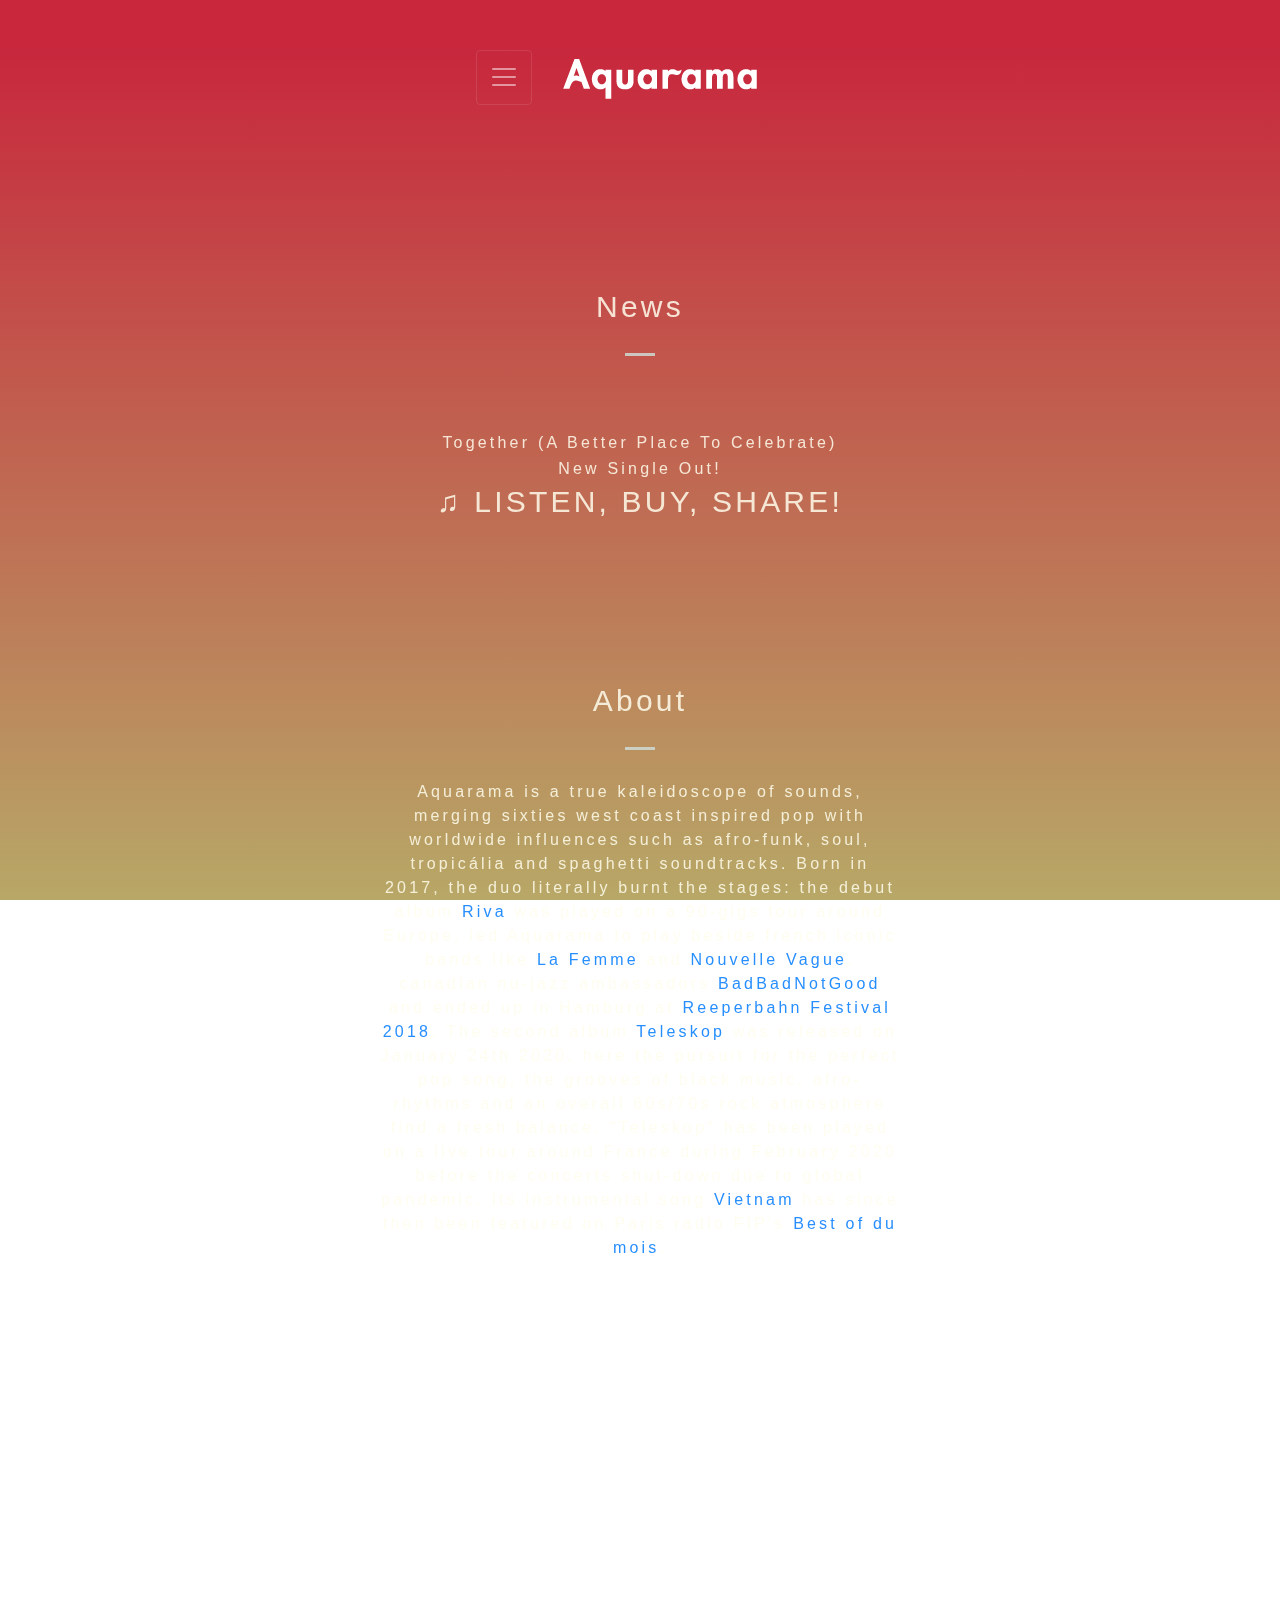
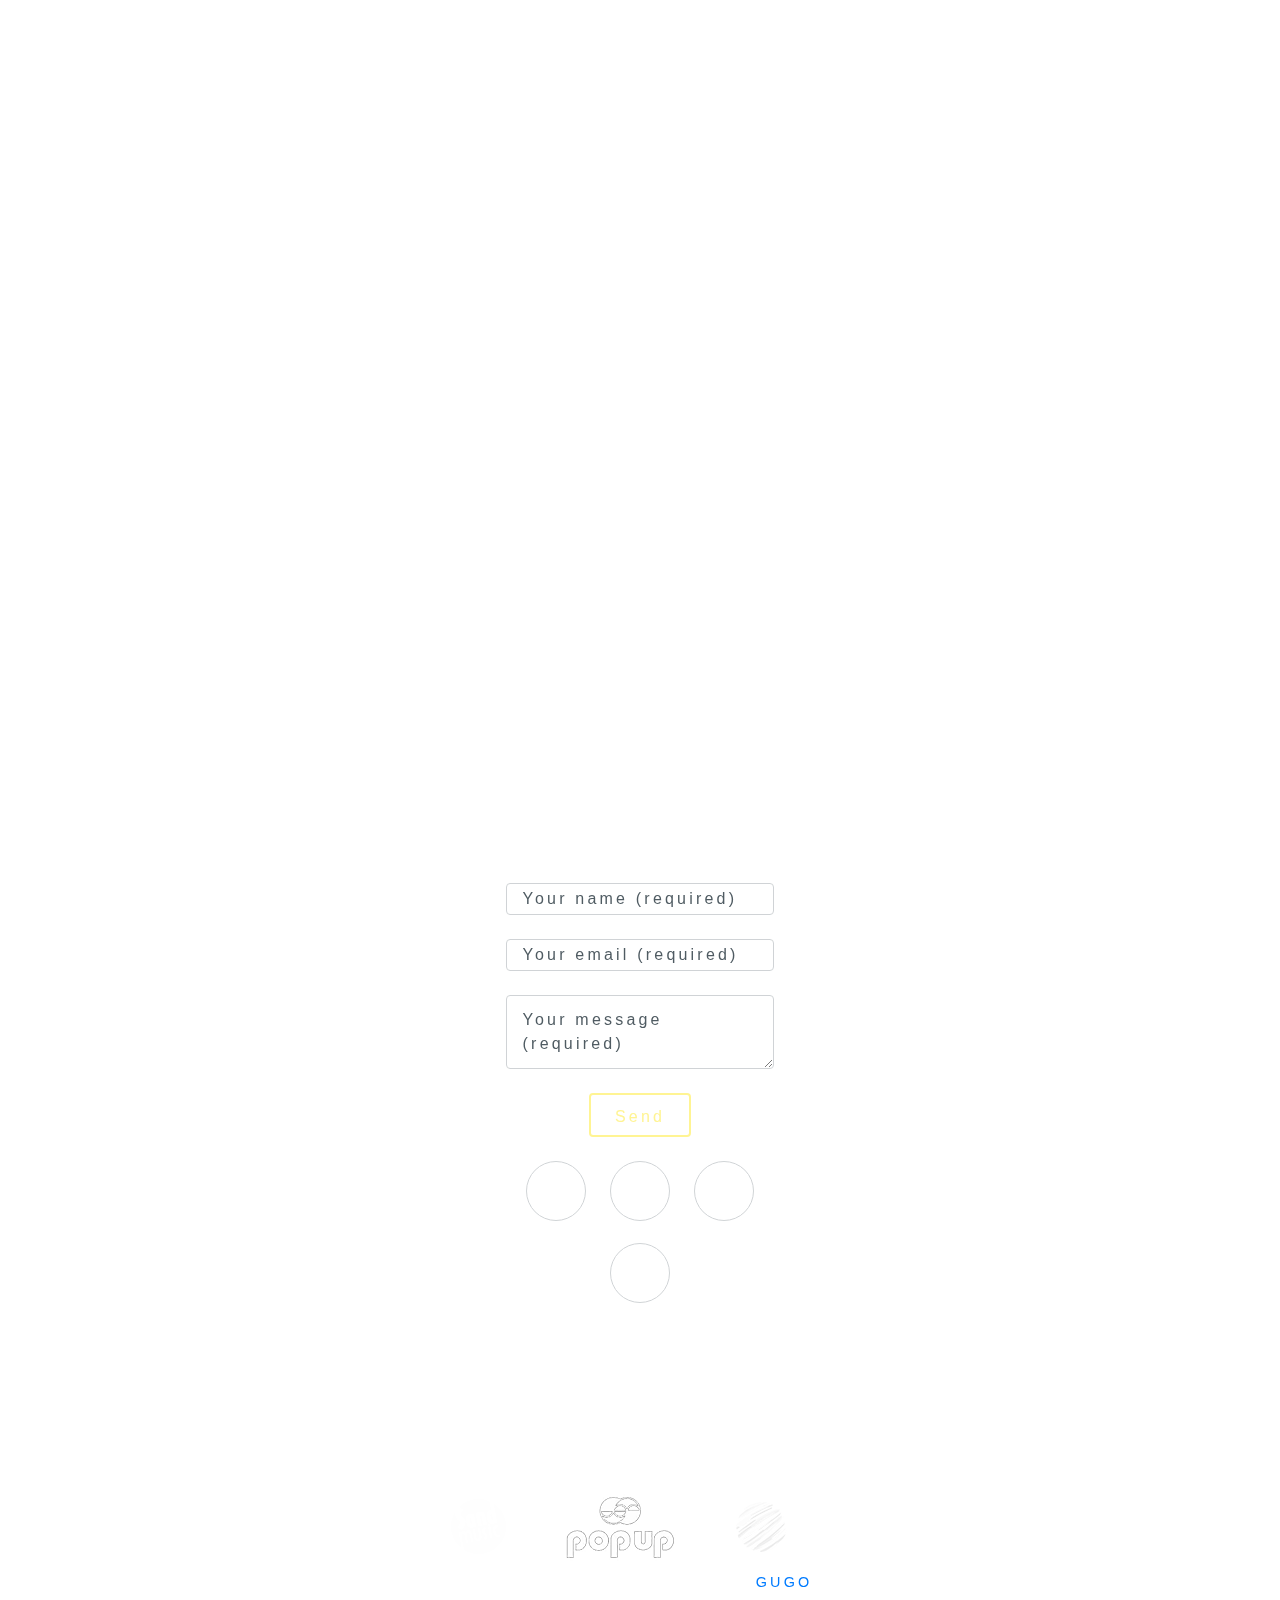
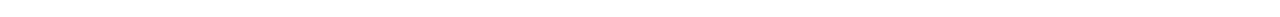
==== commit cdb0d0d4: "shop" ====
--- a/index.html
+++ b/index.html
@@ -54,6 +54,26 @@
 		<!--[if lte IE 8]><link rel="stylesheet" href="assets/css/ie8.css" /><![endif]-->
 		<noscript><link rel="stylesheet" href="assets/css/noscript.css" /></noscript>
 
+		<style>.iframe-container{
+			/*margin: 0 auto;
+			max-width:100%;*/
+			/*width:100%;
+			height:800px;*/
+			}
+			@media only screen and (max-width: 992px) {
+				.iframe-container{
+					width: 100%;
+					height:400px;
+				}
+			}
+			@media only screen and (max-width: 600px) {
+			   .iframe-container{
+					width: 100%;
+					height:500px;
+				}
+			}
+		</style>
+
 	</head>
 
 	<body class="is-loading">
@@ -112,6 +132,9 @@
        						<a class="nav-link" href="#tour">Tour</a>
       					</li>
       					<li class="nav-item">
+       						<a class="nav-link" href="#shop">Shop</a>
+      					</li>
+      					<li class="nav-item">
         					<a class="nav-link" href="#contact">Contact</a>
       					</li>
     				</ul>
@@ -212,6 +235,30 @@
 				</div>	
 	
 			</section> -->
+
+			<!-- Shop -->
+
+			<section id="shop">
+				
+				<div class="content-box">
+	
+					<div class="content-title wow animated fadeInDown" data-wow-duration="0.5s" data-wow-delay="0.5s">
+	
+						<h2> Shop </h2>
+						<div class="content-title-underline"></div>
+					</div>
+						
+					<div class="container">
+
+						<iframe class="iframe-container" src="https://aquarama.bandcamp.com/merch" style="border:0px #ffffff none;" name="myiFrame" scrolling="yes" frameborder="1" marginwidth="auto" height="800px" width="960px" allowfullscreen></iframe>
+
+							
+	        	        	
+						<div class="row wow animated fadeInUp" data-wow-duration="0.5s" data-wow-delay="0.5s"></div>
+					</div>
+				</div>	
+	
+			</section>
 
 
 			<!-- Contact -->
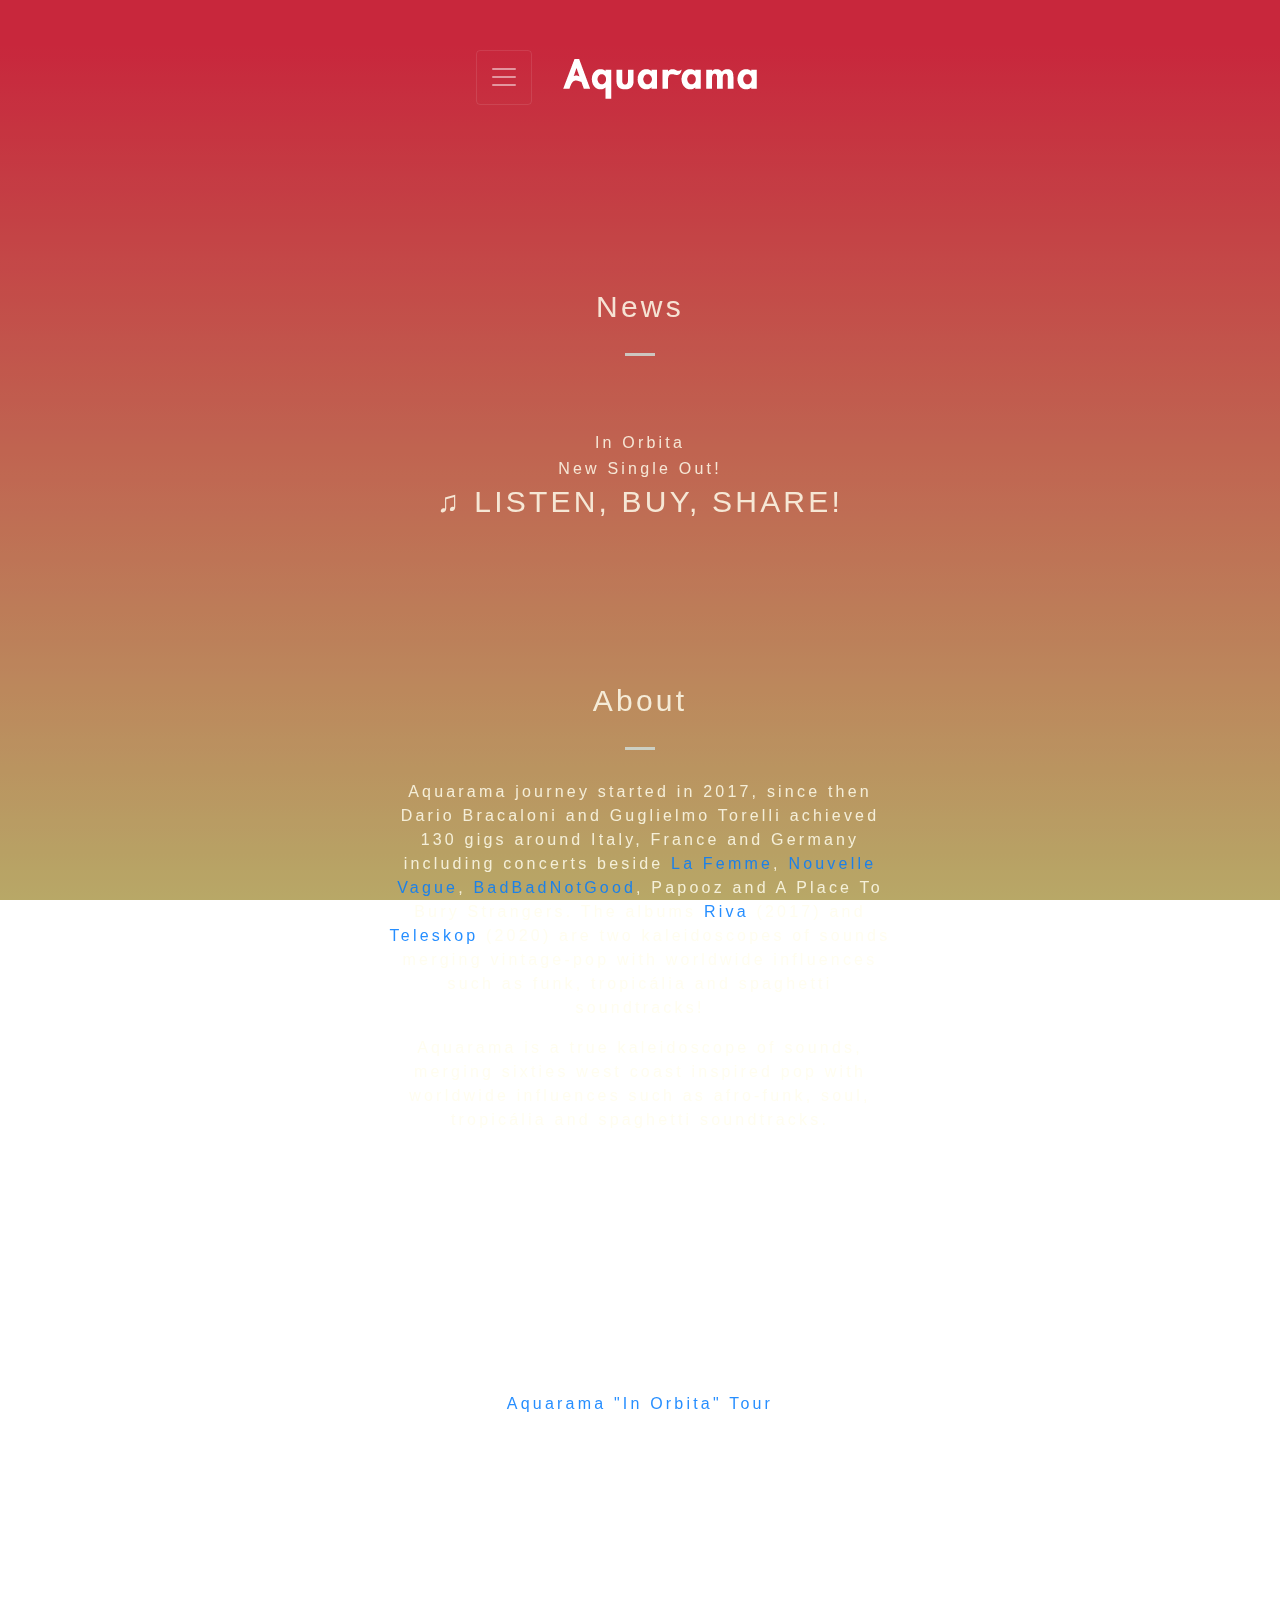
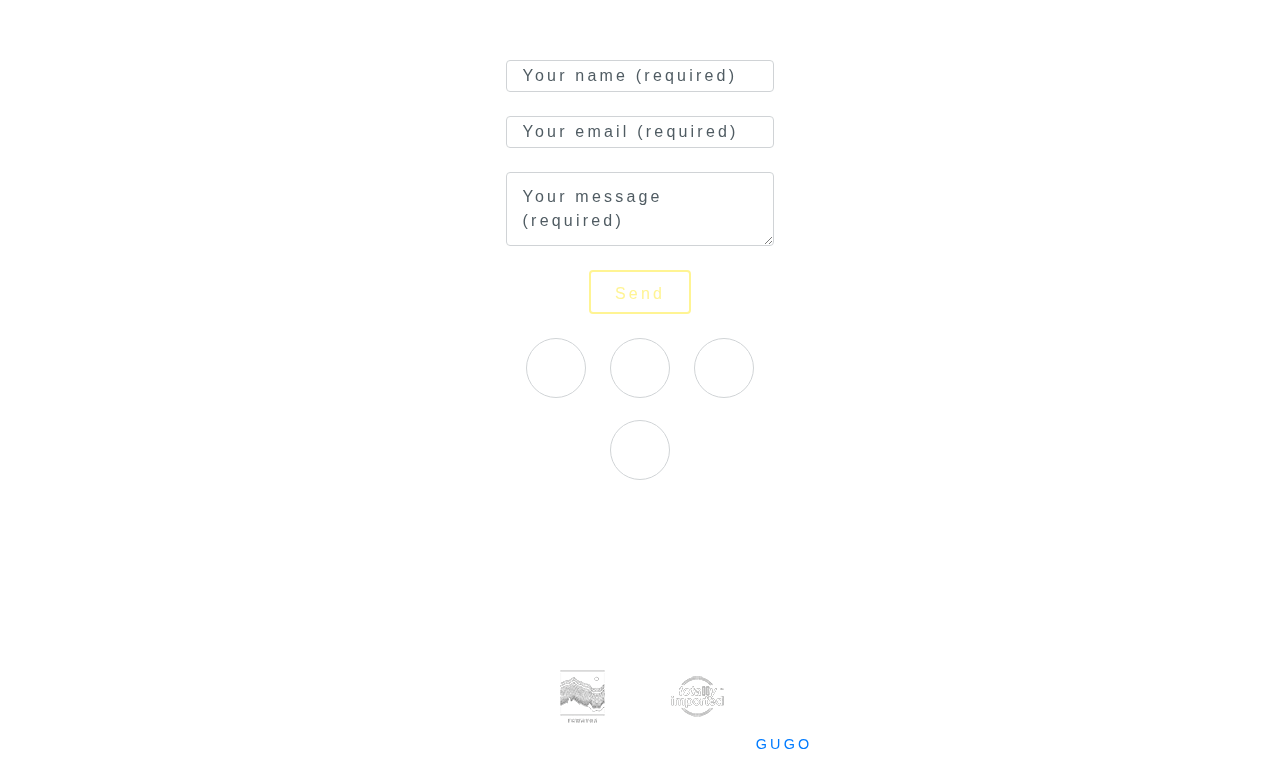
==== commit de16c294: "New Changes" ====
--- a/index.html
+++ b/index.html
@@ -164,11 +164,11 @@
 
 					<br>
 					<br>
-					<h6>Together (A Better Place To Celebrate)</h6>
+					<h6>In Orbita</h6>
 					<h6>New Single Out!</h6>
 
 					<h2>
-					<a href="https://ffm.to/aquarama-together" target="_blank">♫ LISTEN, BUY, SHARE!</a>
+					<a href="http://li.sten.to/inorbita" target="_blank">♫ LISTEN, BUY, SHARE!</a>
 
 					</h2>
 	
@@ -203,8 +203,8 @@
 				</div>
 
 				<div id="about-description">
+					<p>Aquarama journey started in 2017, since then Dario Bracaloni and Guglielmo Torelli achieved 130 gigs around Italy, France and Germany including concerts beside <a href="http://lafemmemusic.com/" target="_blank">La Femme</a>, <a href="https://en.wikipedia.org/wiki/Nouvelle_Vague_(band)" target="_blank">Nouvelle Vague</a>, <a href="http://badbadnotgood.com/" target="_blank">BadBadNotGood</a>, Papooz and A Place To Bury Strangers. The albums <a href="https://spoti.fi/3coPKhp" target="_blank">Riva</a> (2017) and <a href="https://spoti.fi/3daXgLM" target="_blank">Teleskop</a> (2020) are two kaleidoscopes of sounds merging vintage-pop with worldwide influences such as funk, tropicália and spaghetti soundtracks!</p>
 					<p>Aquarama is a true kaleidoscope of sounds, merging sixties west coast inspired pop with worldwide influences such as afro-funk, soul, tropicália and spaghetti soundtracks.
-					Born in 2017, the duo literally burnt the stages: the debut album <a href="https://spoti.fi/3coPKhp" target="_blank">Riva</a> was played on a 90-gigs tour around Europe, led Aquarama to play beside french iconic bands like <a href="http://lafemmemusic.com/" target="_blank">La Femme</a> and <a href="https://en.wikipedia.org/wiki/Nouvelle_Vague_(band)" target="_blank">Nouvelle Vague</a>, canadian nu-jazz ambassadors <a href="http://badbadnotgood.com/" target="_blank">BadBadNotGood</a> and ended up in Hamburg at <a href="https://www.reeperbahnfestival.com/en/frontpage" target="_blank">Reeperbahn Festival 2018</a>. The second album <a href="https://spoti.fi/3daXgLM" target="_blank">Teleskop</a> was released on January 24th 2020, here the pursuit for the perfect pop song, the grooves of black music, afro-rhythms and an overall 60s/70s rock atmosphere find a fresh balance. "Teleskop" has been played on a live tour around France during February 2020 before the concerts shut-down due to global pandemic. Its instrumental song <a href="https://spoti.fi/2QBh2bD" target="_blank">Vietnam</a> has since then been featured on Paris radio FIP's <a href="https://open.spotify.com/playlist/4nutUe1JAzhJSna4mwSIw1?si=mWt4QxFASwep5gZHaMrC8Q" target="_blank">Best of du mois</a>.</p>
 
 				</div>
 						
@@ -213,19 +213,19 @@
 
 			<!-- Tour -->
 
-<!-- 			<section id="tour">
+			<section id="tour">
 				
 				<div class="content-box">
 	
 						<div class="content-title wow animated fadeInDown" data-wow-duration="0.5s" data-wow-delay="0.5s">
 	
-						<h2> Teleskop Tour Dates</h2>
+						<h2> In Orbita Tour Dates</h2>
 						<div class="content-title-underline"></div>
 	
 						</div>
 						
 						<div class="container">
-							<a href="https://www.songkick.com/artists/9107519" class="songkick-widget" data-theme="dark" data-other-artists="on" data-track-button="on" data-detect-style="true" data-font-color="#ffffff" data-background-color="#c32c2c" data-locale="en">Aquarama &quot;Teleskop&quot; Tour</a>
+							<a href="https://www.songkick.com/artists/9107519" class="songkick-widget" data-theme="dark" data-other-artists="on" data-track-button="on" data-detect-style="true" data-font-color="#ffffff" data-background-color="#c32c2c" data-locale="en">Aquarama &quot;In Orbita&quot; Tour</a>
 <script src="//widget.songkick.com/9107519/widget.js"></script>
 	        	        	
 							<div class="row wow animated fadeInUp" data-wow-duration="0.5s" data-wow-delay="0.5s">
@@ -234,11 +234,11 @@
 					</div>
 				</div>	
 	
-			</section> -->
+			</section>
 
 			<!-- Shop -->
 
-			<section id="shop">
+			<!-- <section id="shop">
 				
 				<div class="content-box">
 	
@@ -258,7 +258,7 @@
 					</div>
 				</div>	
 	
-			</section>
+			</section> -->
 
 
 			<!-- Contact -->
@@ -333,10 +333,13 @@
 
 				<div class="label-wrapper">
 
-        			<a href="https://freshyolabel.bandcamp.com/" target="_blank"><img class="labels" src="../../images/fy-w.png"></a>
+<!--         			<a href="https://freshyolabel.bandcamp.com/" target="_blank"><img class="labels" src="../../images/fy-w.png"></a>
         			<a href="https://www.sandmusic.fr/" target="_blank"><img class="labels" src="../../images/SandMusic_logoW.png"></a>
         			<a href="https://www.popup-records.de/" target="_blank"><img class="labels" src="../../images/Logo-Popup-negative.png"></a>
-        			<a href="http://www.peermusic.it/" target="_blank"><img class="labels" src="../../images/Logo-Peer-negative.png"></a>
+        			<a href="http://www.peermusic.it/" target="_blank"><img class="labels" src="../../images/Logo-Peer-negative.png"></a> -->
+
+        			<a href="http://www.rcwaves.it/" target="_blank"><img class="labels" src="../../images/logo-rc-waves.png"></a>
+        			<a href="https://totallyimported.it" target="_blank"><img class="labels" src="../../images/TotallyImportedW.png"></a>
 
         		</div>
 
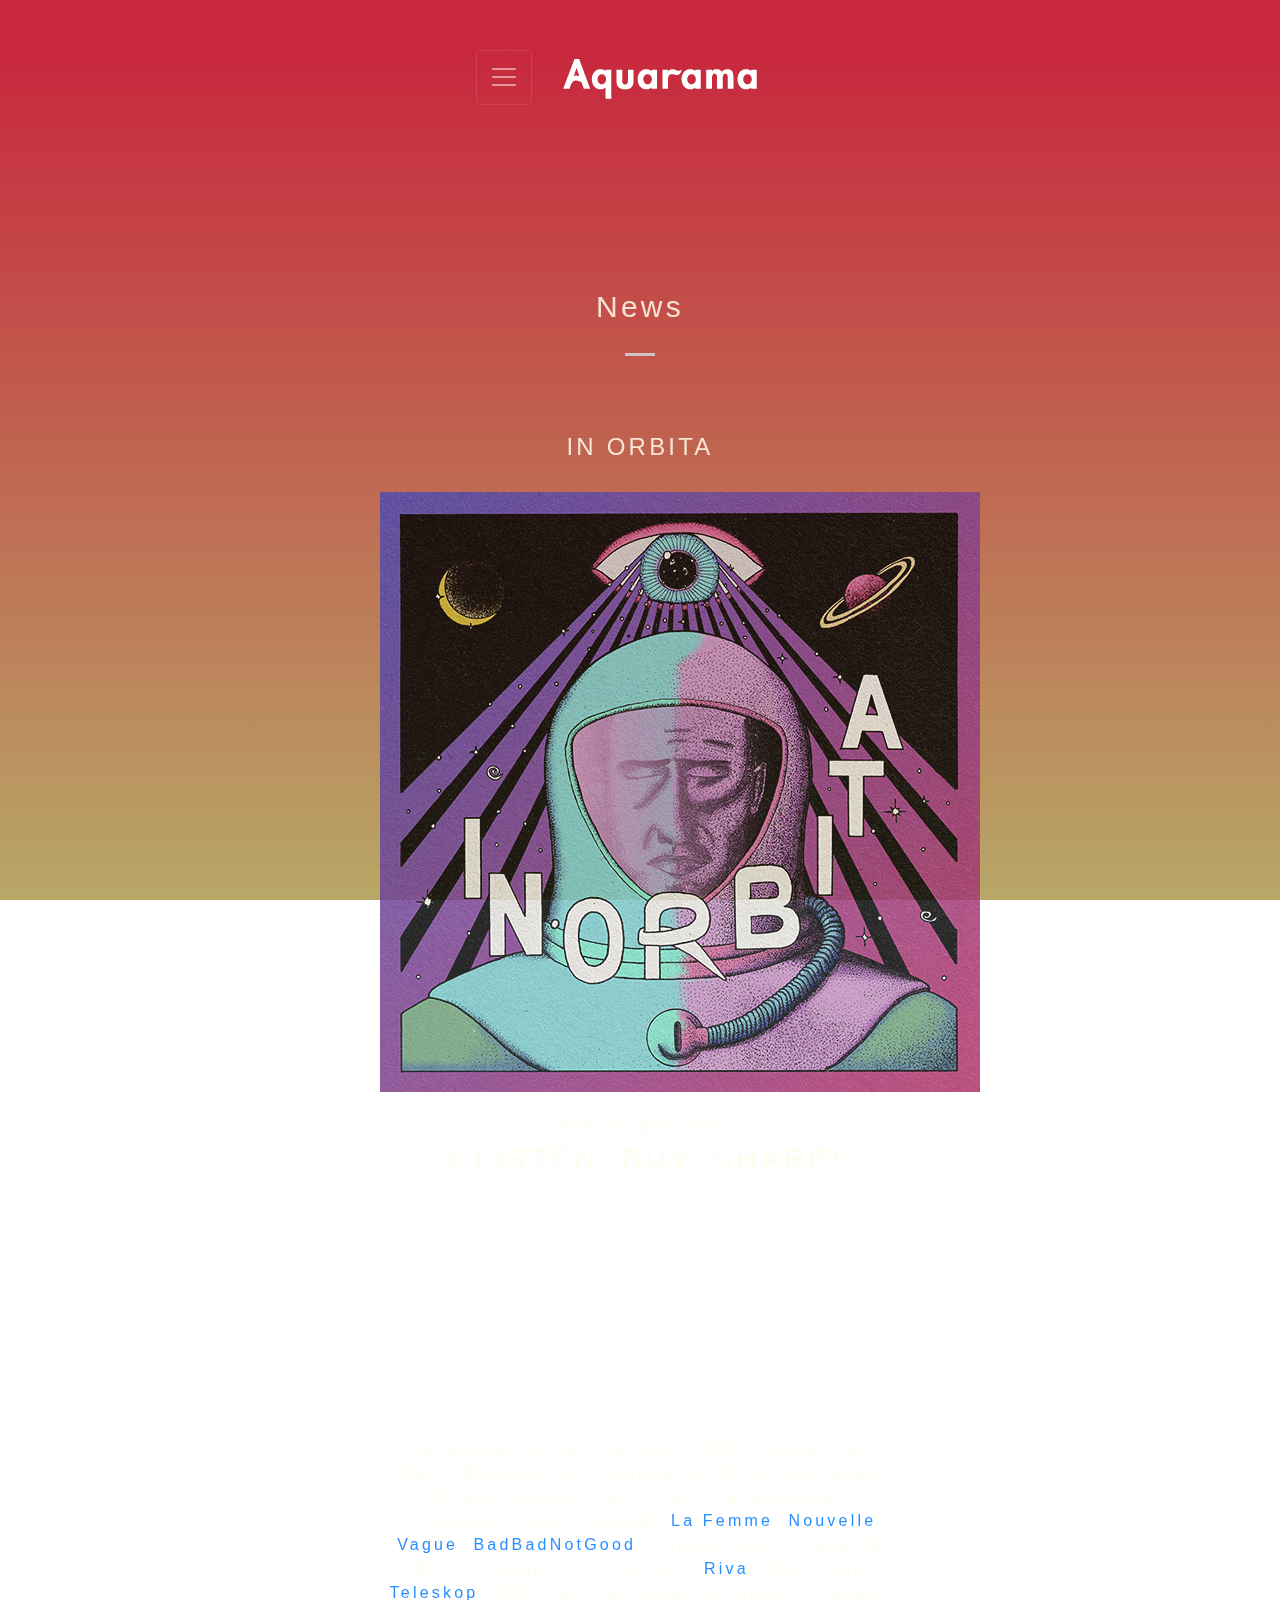
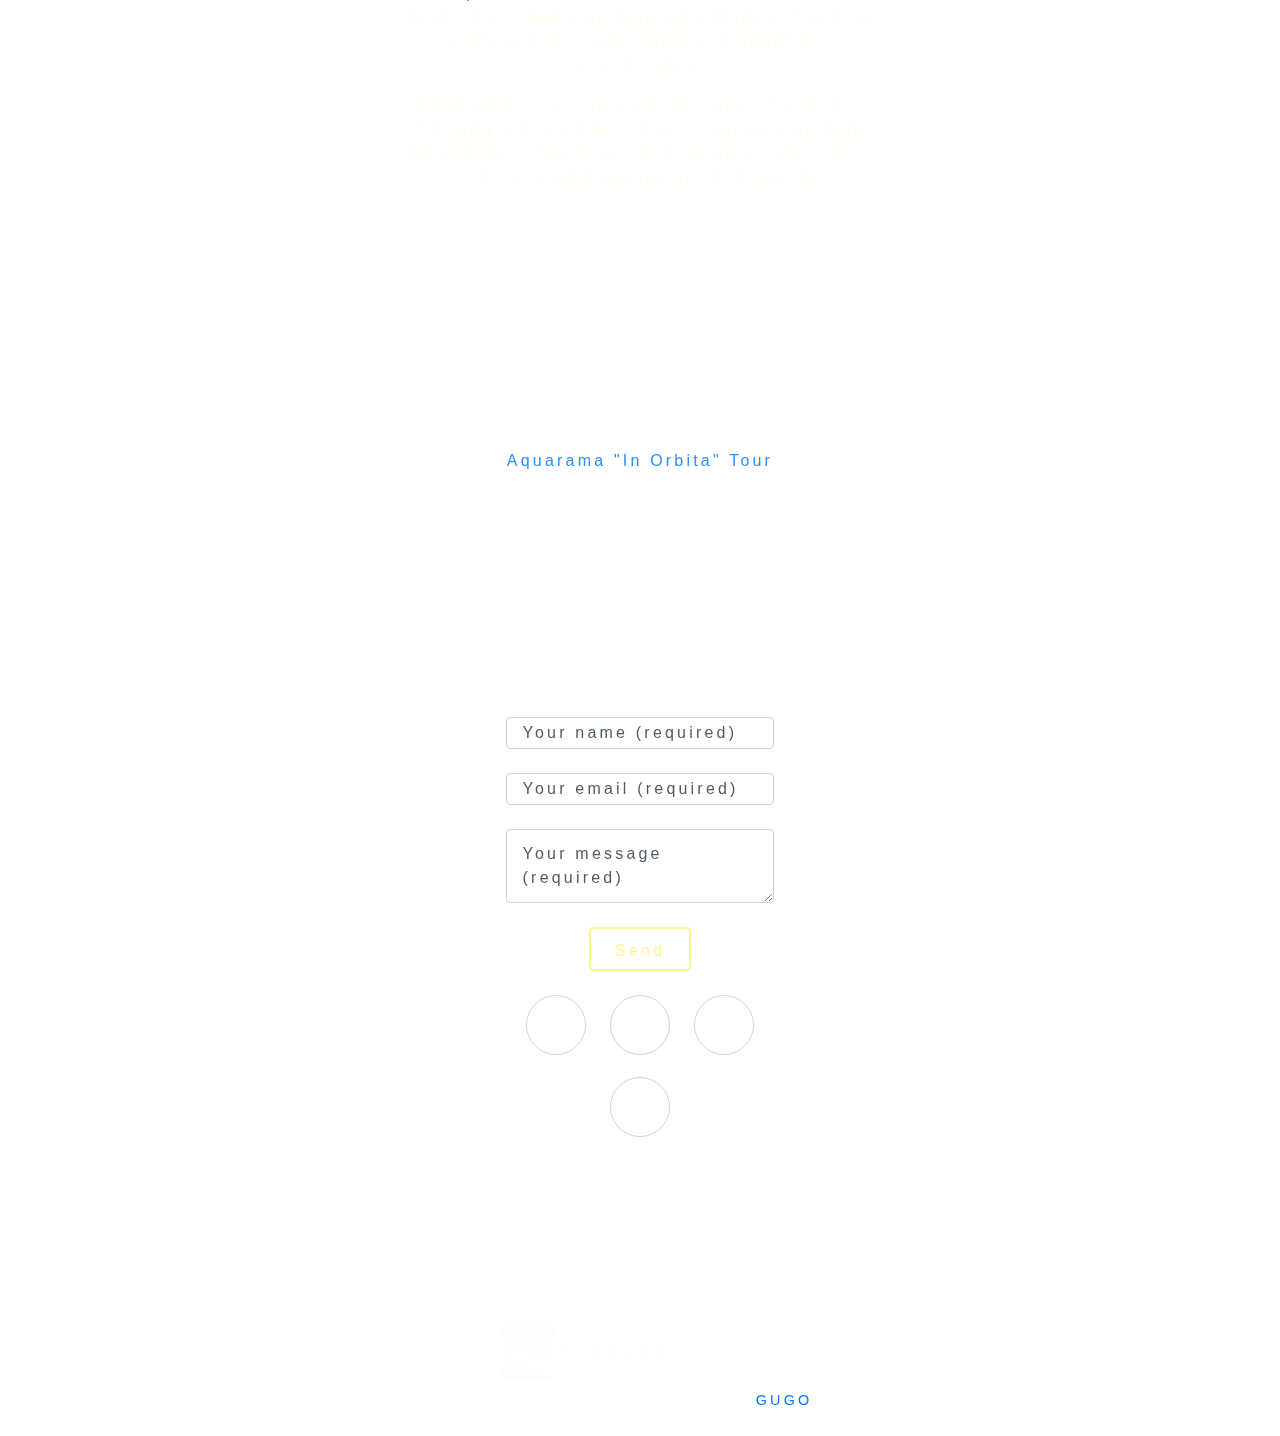
==== commit c8c6ae39: "IMAGE" ====
--- a/index.html
+++ b/index.html
@@ -102,7 +102,7 @@
 
 		<div class="video-background">
     		<div class="video-foreground">
-      			<iframe src="https://www.youtube.com/embed/WHdi-SFIKEo?controls=0&showinfo=0&rel=0&autoplay=1&mute=1&loop=1&playlist=tpJro1KFJJA;start=5" frameborder="0" allowfullscreen></iframe>
+      			<iframe src="https://www.youtube.com/embed/3kUBDiU3hCw?controls=0&showinfo=0&rel=0&autoplay=1&mute=1&loop=1;start=5" frameborder="0" allowfullscreen></iframe>
     		</div>
   		</div>
 
@@ -131,9 +131,9 @@
       					<li class="nav-item">
        						<a class="nav-link" href="#tour">Tour</a>
       					</li>
-      					<li class="nav-item">
+<!--       					<li class="nav-item">
        						<a class="nav-link" href="#shop">Shop</a>
-      					</li>
+      					</li> -->
       					<li class="nav-item">
         					<a class="nav-link" href="#contact">Contact</a>
       					</li>
@@ -164,7 +164,11 @@
 
 					<br>
 					<br>
-					<h6>In Orbita</h6>
+					<h4>IN ORBITA</h4>
+					<br>
+					<img class="title" src="../../images/In Orbita_Artwork.jpg">
+					<br>
+					<br>
 					<h6>New Single Out!</h6>
 
 					<h2>
@@ -225,7 +229,7 @@
 						</div>
 						
 						<div class="container">
-							<a href="https://www.songkick.com/artists/9107519" class="songkick-widget" data-theme="dark" data-other-artists="on" data-track-button="on" data-detect-style="true" data-font-color="#ffffff" data-background-color="#c32c2c" data-locale="en">Aquarama &quot;In Orbita&quot; Tour</a>
+							<a href="https://www.songkick.com/artists/9107519" class="songkick-widget" data-theme="dark" data-other-artists="on" data-track-button="on" data-detect-style="true" data-font-color="#ffffff" data-background-color="#555555" data-locale="en">Aquarama &quot;In Orbita&quot; Tour</a>
 <script src="//widget.songkick.com/9107519/widget.js"></script>
 	        	        	
 							<div class="row wow animated fadeInUp" data-wow-duration="0.5s" data-wow-delay="0.5s">
